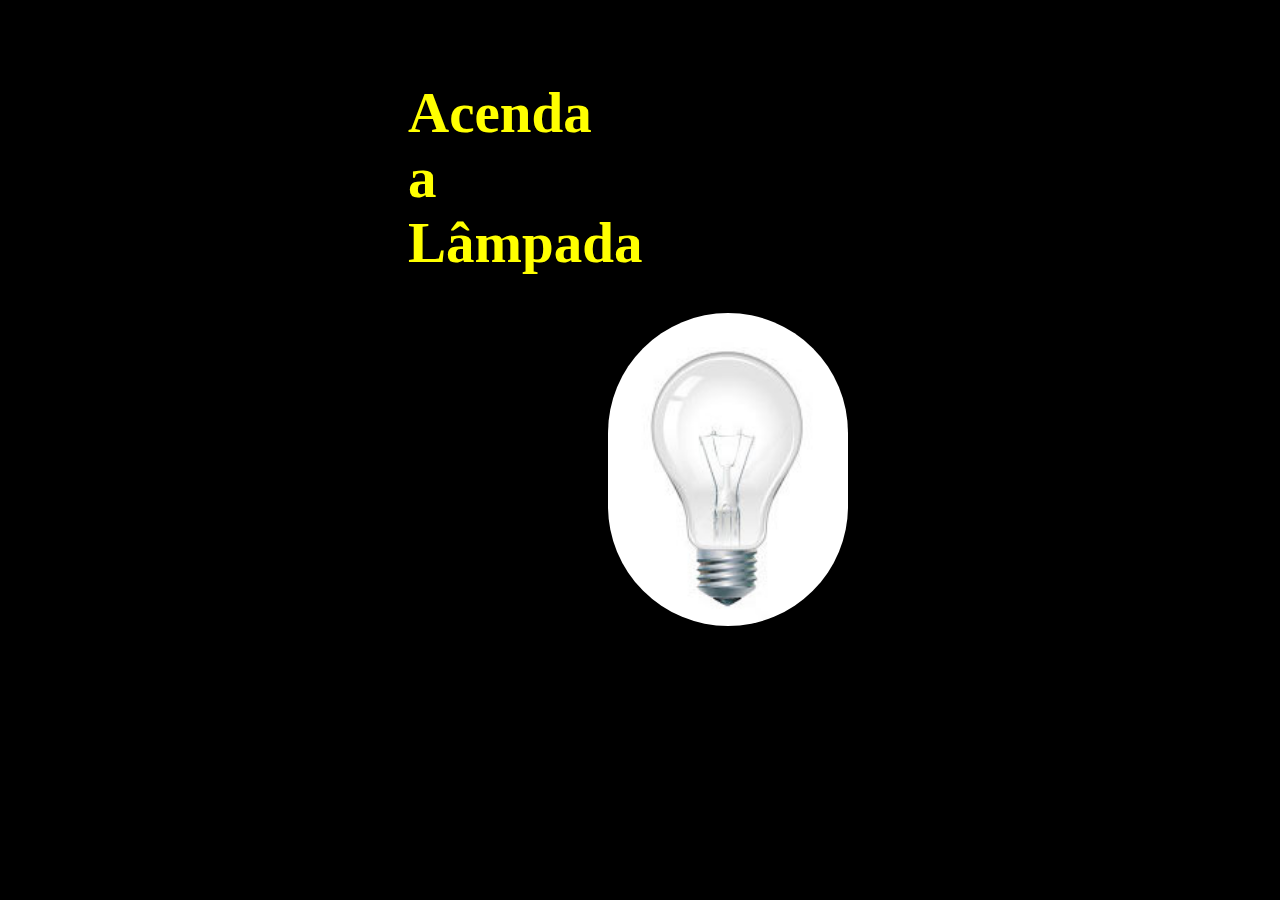
==== bulb-electric-project/index.html @ 8a82d285 "Edited." ====
<!DOCTYPE html>
<html lang="en">
<head>
    <meta charset="UTF-8">
    <meta http-equiv="X-UA-Compatible" content="IE=edge">
    <meta name="viewport" content="width=device-width, initial-scale=1.0">
    <link rel="stylesheet" href="css/style.css">
    <title>Teste JavaScript</title>
</head>
<body>
     <h1 class="titulo">Acenda a Lâmpada</h1>
    <img class="foto-lampada"src="./IMG/lampada_apagada.jpg" id="luz" onmousemove="mudaLampada('lampada_acesa')" onmouseout="mudaLampada('lampada_apagada')" onclick="mudaLampada('lampada_quebrada')">
    <script src="./script.js"></script>
</body>
</html>
---- bulb-electric-project/css/style.css ----
body {
  background-color: black;
  max-width: 600px;
  margin-top: 80px;
  
}

.titulo {
    font-size: 57px;
    font-family: Georgia, 'Times New Roman', Times, serif;
    margin-left: 400px;
    color: yellow;    
}

.foto-lampada {
    margin-left: 600px;
    width: 240px;
    border-radius: 500px;
    display: flex;
    
}
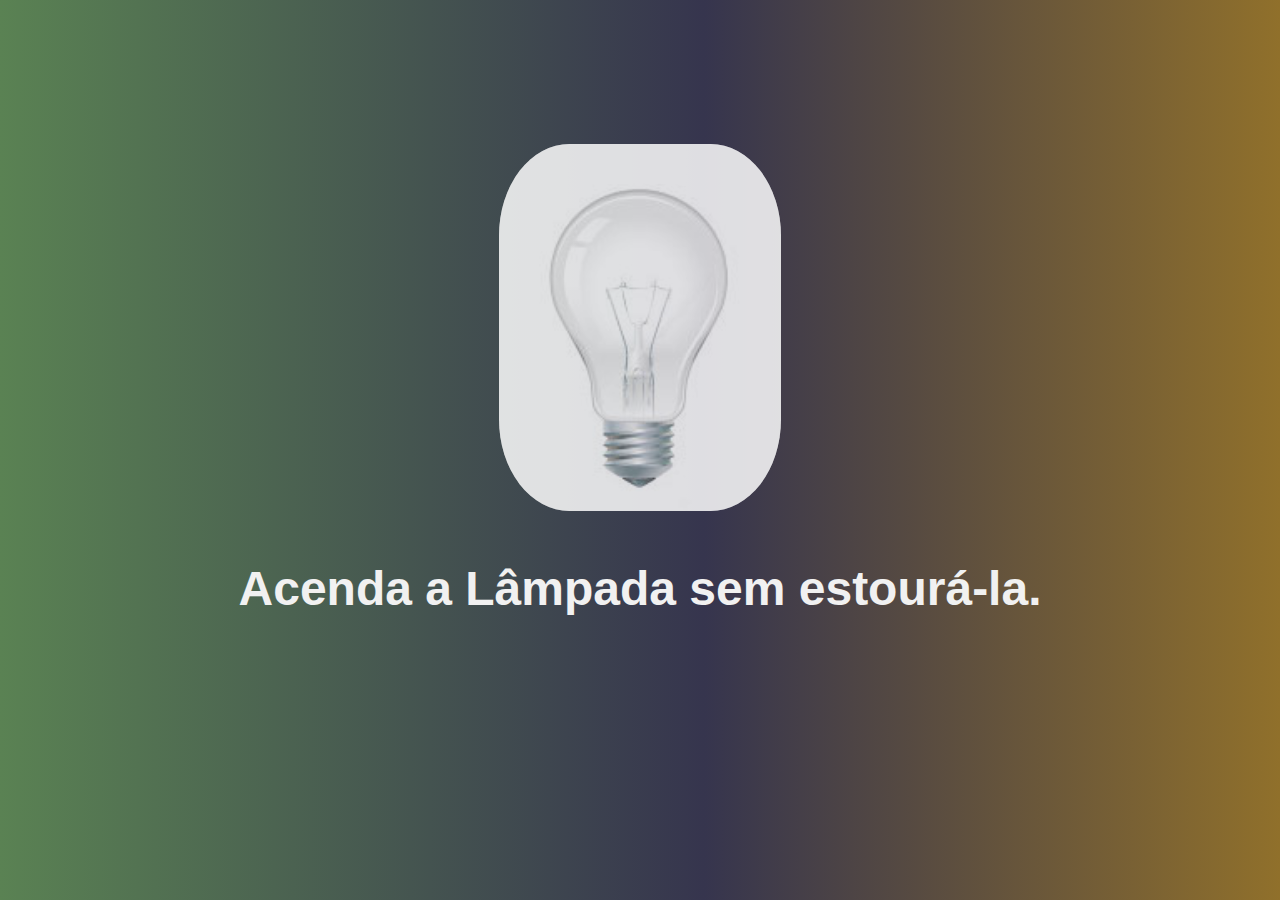
==== commit c2ef46a4: "Update index.html" ====
--- a/bulb-electric-project/index.html
+++ b/bulb-electric-project/index.html
@@ -1,15 +1,23 @@
 <!DOCTYPE html>
 <html lang="en">
+
 <head>
     <meta charset="UTF-8">
     <meta http-equiv="X-UA-Compatible" content="IE=edge">
     <meta name="viewport" content="width=device-width, initial-scale=1.0">
-    <link rel="stylesheet" href="css/style.css">
-    <title>Teste JavaScript</title>
+    <link rel="stylesheet" href="./css/style.css">
+    <title>LÂMPADA - JavaScript</title>
 </head>
+
 <body>
-     <h1 class="titulo">Acenda a Lâmpada</h1>
-    <img class="foto-lampada"src="./IMG/lampada_apagada.jpg" id="luz" onmousemove="mudaLampada('lampada_acesa')" onmouseout="mudaLampada('lampada_apagada')" onclick="mudaLampada('lampada_quebrada')">
+    
+    <div class="container">
+        <h1 class="titulo" onmousemove="alert('CUIDADO! NÃO CLIQUE NA LÂMPADA!! ELA PODE ESTOURAR!!!')">Acenda a Lâmpada
+            sem estourá-la.</h1>
+        <img class="foto-lampada" src="./IMG/lampada_apagada.jpg" id="luz" onmousemove="mudaLampada('lampada_acesa')"
+            onmouseout="mudaLampada('lampada_apagada')" onclick="mudaLampada('lampada_quebrada')">
+    </div>
     <script src="./script.js"></script>
 </body>
-</html>+
+</html>
--- a/bulb-electric-project/css/style.css
+++ b/bulb-electric-project/css/style.css
@@ -1,21 +1,112 @@
-body {
-  background-color: black;
-  max-width: 600px;
-  margin-top: 80px;
-  
+*
+{
+  margin: 0;
+  padding: 0;
+  box-sizing: border-box;
 }
 
-.titulo {
-    font-size: 57px;
-    font-family: Georgia, 'Times New Roman', Times, serif;
-    margin-left: 400px;
-    color: yellow;    
+body {
+  background: linear-gradient(90deg, rgba(90,130,83,1) 0%, rgba(54,53,78,1) 55%, rgba(144,112,43,1) 100%);
 }
 
-.foto-lampada {
-    margin-left: 600px;
-    width: 240px;
-    border-radius: 500px;
-    display: flex;
-    
+.container {
+  width: 100%;
+  height: 600px;
+  margin: auto;
+  display: flex;
+  flex-direction: column-reverse;
+  justify-content: center;
+  align-items: center;
+  margin-top: 80px;
 }
+
+h1 {
+  font-size: 3rem;
+  color: #f1f1f1;
+  font-family: sans-serif;
+  margin-top: 50px;
+  cursor: pointer;
+  transition: all 3s;
+}
+
+img {
+ width: 22%;
+ filter: opacity(0.6) drop-shadow( 0 0 0 white); 
+ cursor: pointer;
+ transition: all 3s;
+ border-radius: 25%;
+}
+
+.button-turn-on {
+  position: relative;
+  background-color: #4CAF50;
+  border: none;
+  font-size: 28px;
+  color: #FFFFFF;
+  padding: 20px;
+  width: 200px;
+  text-align: center;
+  transition-duration: 0.4s;
+  text-decoration: none;
+  overflow: hidden;
+  cursor: pointer;
+}
+
+.button:after {
+  content: "";
+  background: #f1f1f1;
+  display: block;
+  position: absolute;
+  padding-top: 300%;
+  padding-left: 350%;
+  margin-left: -20px !important;
+  margin-top: -120%;
+  opacity: 0;
+  transition: all 0.8s
+}
+
+.button:active:after {
+  padding: 0;
+  margin: 0;
+  opacity: 1;
+  transition: 0s
+}
+
+.button-turn-off {
+  position: relative;
+  background-color: #4CAF50;
+  border: none;
+  font-size: 28px;
+  color: #FFFFFF;
+  padding: 20px;
+  width: 200px;
+  text-align: center;
+  transition-duration: 0.4s;
+  text-decoration: none;
+  overflow: hidden;
+  cursor: pointer;
+}
+
+.button:after {
+  content: "";
+  background: #f1f1f1;
+  display: block;
+  position: absolute;
+  padding-top: 300%;
+  padding-left: 350%;
+  margin-left: -20px !important;
+  margin-top: -120%;
+  opacity: 0;
+  transition: all 0.8s
+}
+
+.button:active:after {
+  padding: 0;
+  margin: 0;
+  opacity: 1;
+  transition: 0s
+}
+
+
+
+
